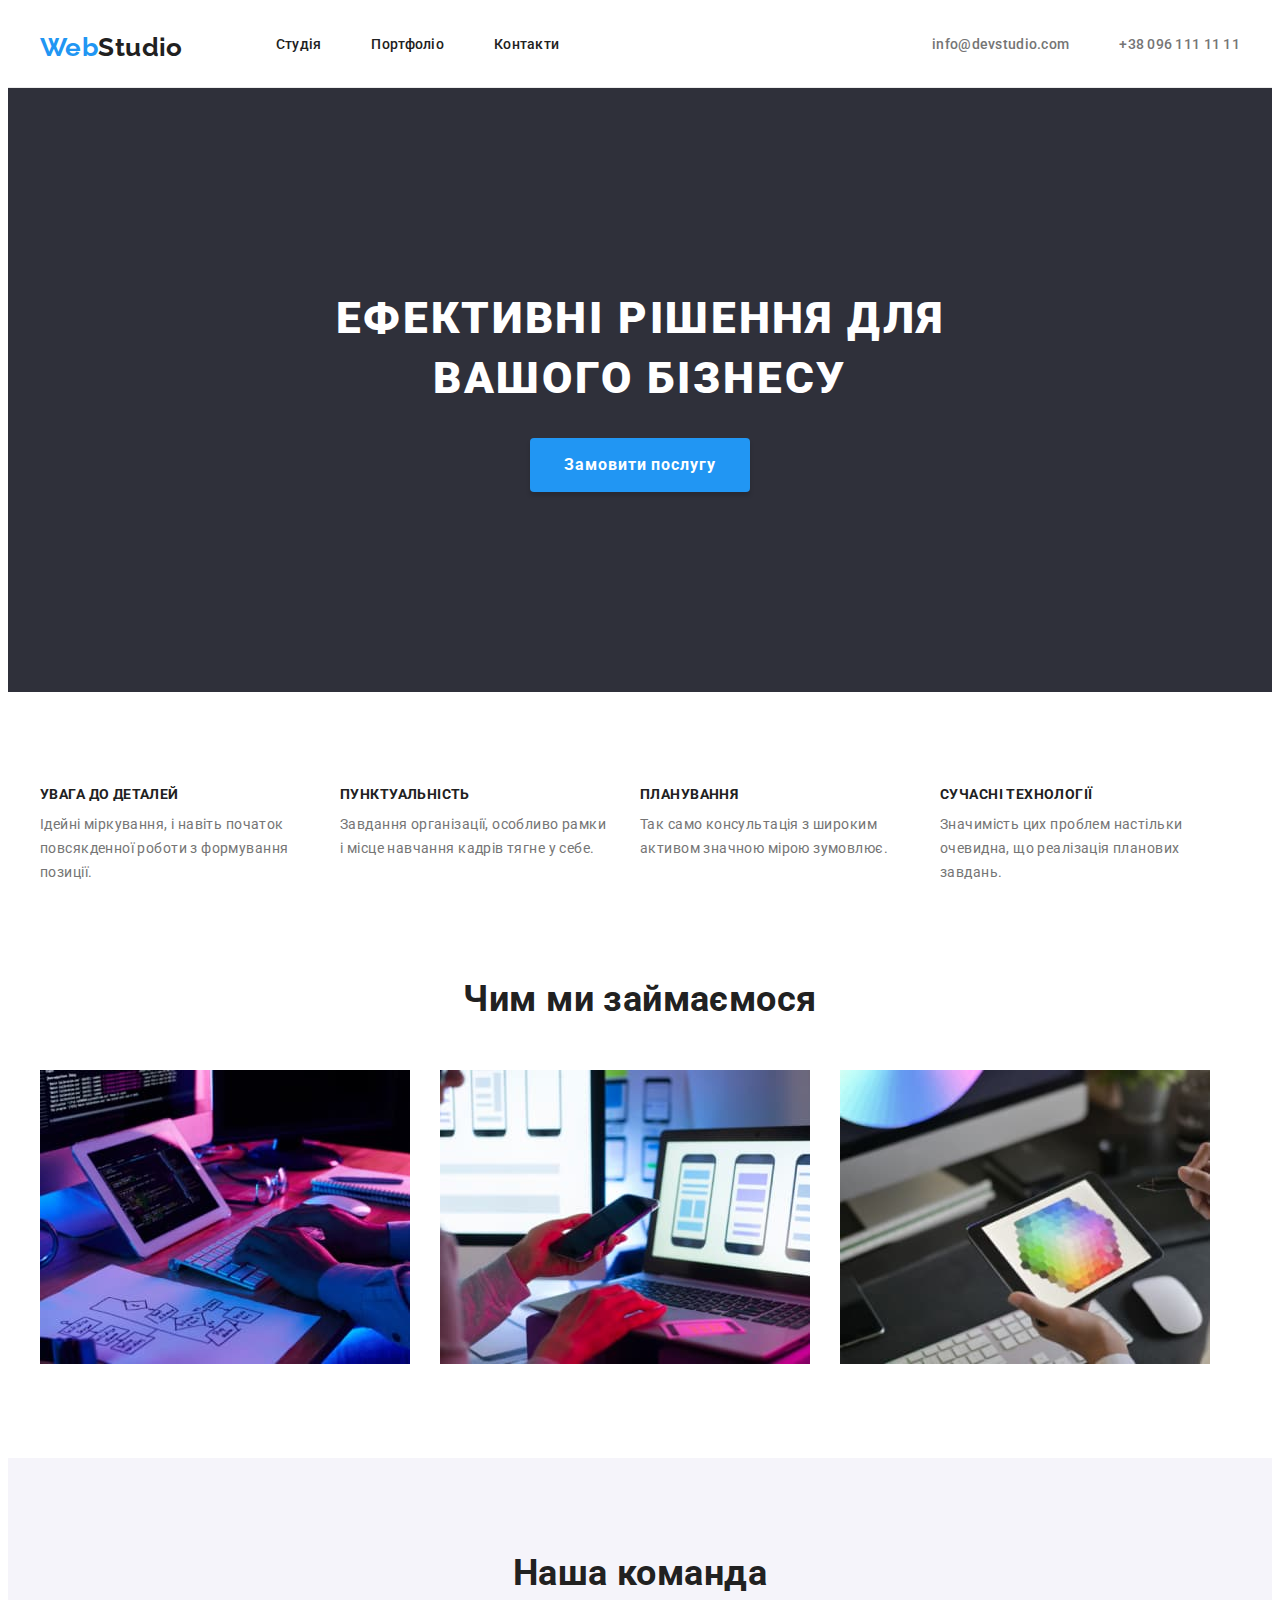
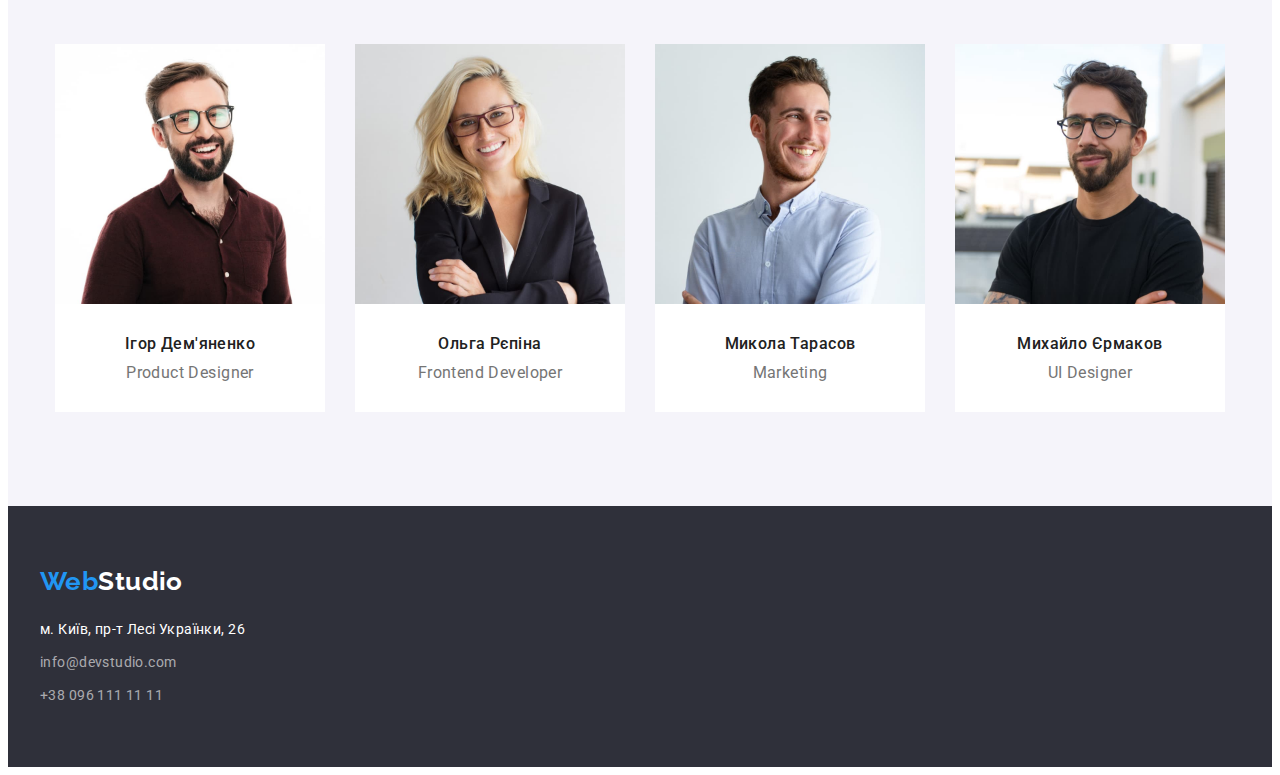
==== index.html @ e5b1bb9a "Initial commit" ====
<!DOCTYPE html>
<html lang="uk">
  <head>
    <meta charset="UTF-8" />
    <meta http-equiv="X-UA-Compatible" content="IE=edge" />
    <meta name="viewport" content="width=device-width, initial-scale=1.0" />
    <title>Webstudio</title>
    <!-- Font famaly -->
    <link rel="preconnect" href="https://fonts.googleapis.com" />
    <link rel="preconnect" href="https://fonts.gstatic.com" crossorigin />
    <link
      href="https://fonts.googleapis.com/css2?family=Raleway:wght@700&family=Roboto:wght@400;500;700;900&display=swap"
      rel="stylesheet"
    />

    <link
      rel="stylesheet"
      href="https://cdnjs.cloudflare.com/ajax/libs/modern-normalize/1.1.0/modern-normalize.min.css"
      integrity="sha512-wpPYUAdjBVSE4KJnH1VR1HeZfpl1ub8YT/NKx4PuQ5NmX2tKuGu6U/JRp5y+Y8XG2tV+wKQpNHVUX03MfMFn9Q=="
      crossorigin="anonymous"
      referrerpolicy="no-referrer"
    />

    <link rel="stylesheet" href="./css/styles.css" />
  </head>

  <body class="page">
    <!-- Головна -->
    <header class="header">
      <div class="container">
        <a class="logo" href="./index.html">
        <span class="logo-element">Web</span>Studio</a>   
        <nav class="nav">
        <ul class="nav-list list">
          <li class="nav-list-item">
            <a class="nav-list-link" href="./index.html">Студія</a>
          </li>
          <li class="nav-list-item">
            <a class="link" href="./portfolio.html">Портфоліо</a>
          </li>
          <li class="nav-list-item">
            <a class="link" href="">Контакти</a></li>
        </ul>
      </nav>
      <ul class="contacts-list list">
        <li class="nav-item">
          <a class="contacts-link" href="mailto:info@devstudio.com"
            >info@devstudio.com</a>
        </li>
        <li class="nav-item">
          <a class="contacts-link" href="tel:+380961111111"
            >+38 096 111 11 11</a>
        </li>
      </ul></div>
    </header>
    <main>
      <!-- Шапка -->
      <section class="section hero">
        <div class="container">
          <h1 class="title">Ефективні рішення для вашого бізнесу</h1>
          <button class="section-button" type="button">Замовити послугу</button>
        </div>
      </section>
      <!-- Особливості -->
      <section class="section">
        <div class="container">
        <h2 class="visually-hidden" hidden>Особливості</h2>
        <ul class="features-list list">
          <li class="features-item">
            <h3 class="features-titel">УВАГА ДО ДЕТАЛЕЙ</h3>
            <p class="features-text">
              Ідейні міркування, і навіть початок повсякденної роботи з
              формування позиції.
            </p>
          </li>
          <li class="features-item">
            <h3 class="features-titel">ПУНКТУАЛЬНІСТЬ</h3>
            <p class="features-text">
              Завдання організації, особливо рамки і місце навчання кадрів тягне
              у себе.
            </p>
          </li>
          <li class="features-item">
            <h3 class="features-titel">ПЛАНУВАННЯ</h3>
            <p class="features-text">
              Так само консультація з широким активом значною мірою зумовлює.
            </p>
          </li>
          <li class="features-item">
            <h3 class="features-titel">СУЧАСНІ ТЕХНОЛОГІЇ</h3>
            <p class="features-text">
              Значимість цих проблем настільки очевидна, що реалізація планових
              завдань.
            </p>
          </li>
        </ul>
      </div>
      </section>
      <!-- Чим ми займаємося -->
      <section class="section activity">
        <div class="container">
        <h2 class="section-title">Чим ми займаємося</h2>
        <ul class="activity-list list">
          <li class="activity-item">
            <img class="img"
              src="./images/box-1.jpg"
              alt="Web розробка"
              width="370"
              height="294"
            />
          </li>
          <li class="activity-item">
            <img class="img"
              src="./images/box-2.jpg"
              alt="Розробка додатків"
              width="370"
              height="294"
            />
            <li></li>
            <li class="activity-item">
              <img class="img"
                src="./images/box-3.jpg"
                alt="Розробка дизайну"
                width="370"
                height="294"
              />
            </li>
          </li>
        </ul>
      </div>
      </section>
      <!-- Наша команда -->
      <section class="section team">
        <div class="container">
        <h2 class="section-title">Наша команда</h2>
        <ul class="team-list list">
          <li class="team-item">
            <img class="img"
              src="./images/team-card-1.jpg"
              alt="Ігор Дем'яненко"
              width="270"
              height="260"
            />
            <h3 class="team-headline">Ігор Дем'яненко</h3>
            <p class="team-text">Product Designer</p>
          </li>
          <li class="team-item">
            <img class="img"
              src="./images/team-card-2.jpg"
              alt="Ольга Рєпіна"
              width="270"
              height="260"
            />
            <h3 class="team-headline">Ольга Рєпіна</h3>
            <p class="team-text">Frontend Developer</p>
          </li>
          <li class="team-item">
            <img class="img"
              src="./images/team-card-3.jpg"
              alt="Микола Тарасов"
              width="270"
              height="260"
            />
            <h3 class="team-headline">Микола Тарасов</h3>
            <p class="team-text">Marketing</p>
          </li>
          <li class="team-item">
            <img class="img"
              src="./images/team-card-4.jpg"
              alt="Михайло Єрмаков"
              width="270"
              height="260"
            />
            <h3 class="team-headline">Михайло Єрмаков</h3>
            <p class="team-text">UI Designer</p>
          </li>
        </ul>
      </div>
      </section>
    </main>
    <footer class="footer">
      <div class="container">
      <a class="footer-logo" href="./index.html">
        <span class="logo-element">Web</span>Studio</a
      >
      <address class="address">м. Київ, пр-т Лесі Українки, 26</address>
      <ul class="footer-list list">
        <li class="footer-item">
          <a class="footer-list-link" href="mailto:info@devstudio.com"
            >info@devstudio.com</a
          >
        </li>
        <li class="footer-item">
          <a class="footer-list-link" href="tel:+380961111111"
            >+38 096 111 11 11</a
          >
        </li>
      </ul>
    </div>
    </footer>
  </body>
</html>
---- css/styles.css ----
:root {
/* Fonts */
--main-font: "Roboto", sans-serif;
--secondary-font: "Releway", sans-serif;

/* Tex colars */
--accent-color: #2196F3;
--primary-tex-color: #757575;
--secondary-text-colar: #212121;
--auxiliary-text-colar: #FFFFFF;
--bg-colar: #2F303A;
--bg-team-colar: #F5F4FA;

}

.page {
font-family: var(--main-font);
font-size: 14px;
line-height: calc(24 / 14);
letter-spacing: 0.03em;
color: var(--primary-tex-color);
}

* h1, h2, h3, h4, h5, h6, ul, p {
margin: 0px;
padding: 0px;
}

.logo,
.footer-logo {
text-decoration: none
}

.nav-list-link,
.contacts-link,
.footer-list-link,
.link {
text-decoration: none
}

.nav-list-link {
color: var(--secondary-text-colar)
}

.list,
.link {
list-style: none;
}


.logo {
font-family: 'Raleway';
font-weight: 700;
font-size: 26px;
line-height: calc(31 / 26);
color: var(--secondary-text-colar);
}

.logo-element {
color: var(--accent-color);
}

.header {
padding: 24px 0;
border-bottom: 1px solid #ECECEC;
}

.nav-list-link,
.link,
.contacts-link {
font-weight: 500;
line-height: calc(16 / 14);
letter-spacing: 0.02em;
color: var(--secondary-text-colar);
}

.section.hero {
background-color: var(--bg-colar);
padding-top: 200px;
padding-bottom: 200px;
}

.contacts-link {
color: var(--primary-tex-color);
}

.nav-list .nav-list-link:visited {
color: var(--accent-color);
}

.link :hover,
.link :focus {
color: var(--accent-color);
}

.nav-list :hover,
.nav-list :focus {
color: var(--accent-color);
}

.contacts-list :hover,
.contacts-list :focus {
color: var(--accent-color);
}

.footer-item :hover,
.footer-item :focus {
color: var(--accent-color);
}

.filters-portfolio-link :hover,
.filters-portfolio-link :focus {
color: var(--accent-color);
}

.title {
width: 696px;
height: 120px;
font-weight: 900;
font-size: 44px;
line-height: calc(60/44);
letter-spacing: 0.06em;
text-transform: uppercase;
color: var(--auxiliary-text-colar);
margin-bottom: 30px;
margin-left: auto;
margin-right: auto;
text-align: center;
}

.section {
padding-bottom: 94px;
padding-top: 94px;
}

.section.activity {
padding-top: 0px;
}

.section-button {
display: block;
font-family: inherit;
font-weight: 700;
font-size: 16px;
line-height: calc(30 / 16);
letter-spacing: 0.06em;
color: var(--auxiliary-text-colar);
background: var(--accent-color);
box-shadow: 0px 4px 4px rgba(0, 0, 0, 0.15);
border-radius: 4px;
cursor: pointer;
margin-right: auto;
margin-left: auto;
padding: 10px 32px;
border-color: transparent
}

.features-item {
width: 270px;
}

.features-item .features-titel {
font-size: 14px;
line-height: calc(16 / 14);
color: var(--secondary-text-colar);
margin-bottom: 10px;
}

.section-title {
font-size: 36px;
line-height: calc(42 / 36);
text-align: center;
color: var(--secondary-text-colar);
margin-bottom: 50px;
}

.img {
display: block;
max-width: 100%;
height: auto;
}

.section.team {
background: var(--bg-team-colar);

}

.section-titel {
font-size: 36px;
line-height: calc(42 / 36) 42px;
text-align: center;
color: var(--secondary-text-colar);
}

.team-item {
background: var(--auxiliary-text-colar);
}

.team-headline {
font-weight: 500;
font-size: 16px;
line-height: calc(19 / 16);
color: var(--secondary-text-colar);
padding-top: 30px;
margin-bottom: 10px;
text-align: center;
}

.team-text {
font-size: 16px;
line-height: calc(19 / 16);
text-align: center;
padding-bottom: 30px;
}

.footer {
background-color: var(--bg-colar);
padding-top: 60px;
padding-bottom: 60px;
}

.footer-logo {
display: block;
font-family: 'Raleway';
font-weight: 700;
font-size: 26px;
line-height: calc(31 / 26);
color: var(--auxiliary-text-colar);
margin-bottom: 20px;
}

.address {
font-style: normal;
color: var(--auxiliary-text-colar);
margin-bottom: 9px;
}

.footer-list-link {
color: rgba(255, 255, 255, 0.6);
}

.footer-item:not( :last-child) {
display: block;
margin-bottom: 9px;
}

.filters-portfolio-button-all {
font-family: var(--secondary-font);
font-style: normal;
font-weight: 500;
font-size: 16px;
line-height: calc(26 / 16);
color: var(--auxiliary-text-colar);
background-color: var(--accent-color);
box-shadow: 0px 3px 1px rgba(0, 0, 0, 0.1), 0px 1px 2px rgba(0, 0, 0, 0.08), 0px 2px 2px rgba(0, 0, 0, 0.12);
border-radius: 4px;
cursor: pointer;
padding: 6px 25px;
border-color: transparent;
}

.filters-portfolio-button {
font-family: 'Roboto';
font-weight: 500;
font-size: 16px;
line-height: calc(26 / 16);
color: var(--secondary-text-colar);
background-color: var(--auxiliary-text-colar);
border-radius: 4px;
cursor: pointer;
padding: 6px 22px;
background-color: #F5F4FA;
border-color: transparent;
}

.works-headline {
font-size: 18px;
line-height: calc(36 / 18);
letter-spacing: 0.06em;
color: var(--secondary-text-colar);
margin-bottom: 4px;
}

.works-text {
font-size: 16px;
line-height: calc(30 / 16);
}

.header .container  {
display: flex;
}

.container {
width: 1200px;
margin-left: auto;
margin-right: auto;
padding-left: 15px;
padding-right: 15px;
}

.nav-list-item:not( :last-child) {
margin-right: 50px;
}

.nav {
margin-left: 93px;
}

.nav-list {
display: flex;
}

.contacts-list {
display: flex;
margin-left: auto;
}

.contacts-list .nav-item + .nav-item {
margin-left: 50px;
}

.features-item:not( :last-child) {
margin-right: 30px;
}

.features-list {
display: flex;
} 

.activity-list {
display: flex;
}

.activity-item:not( :last-child) {
margin-right: 30px;
}

.team-list {
display: flex;
justify-content: center;
}

.team-item:not( :last-child) {
margin-right: 30px;
}

.filters-portfolio-list {
display: flex;
justify-content: center;
margin-bottom: 50px;
}

.filters-portfolio-link:not( :last-child) {
margin-right: 8px;
}

.filters-portfolio-link-all {
margin-right: 8px;
}

.works-container {
padding: 20px 24px 20px 24px;
}

.works-list {
display: flex;
flex-wrap: wrap;
gap: 30px;
}

.works-img {
width: 370px;
background: #FFFFFF;
border: 1px solid #EEEEEE;
}

.works-img:nth-child(3n) {
margin-right: 0px;
}

.works-img:nth-last-child(-n + 3) {
margin-bottom: 0px;
}

.visually-hidden {
position: absolute;
width: 1px;
height: 1px;
margin: -1px;
border: 0;
padding: 0;

white-space: nowrap;
clip-path: inset(100%);
clip: rect(0 0 0 0);
overflow: hidden;
}
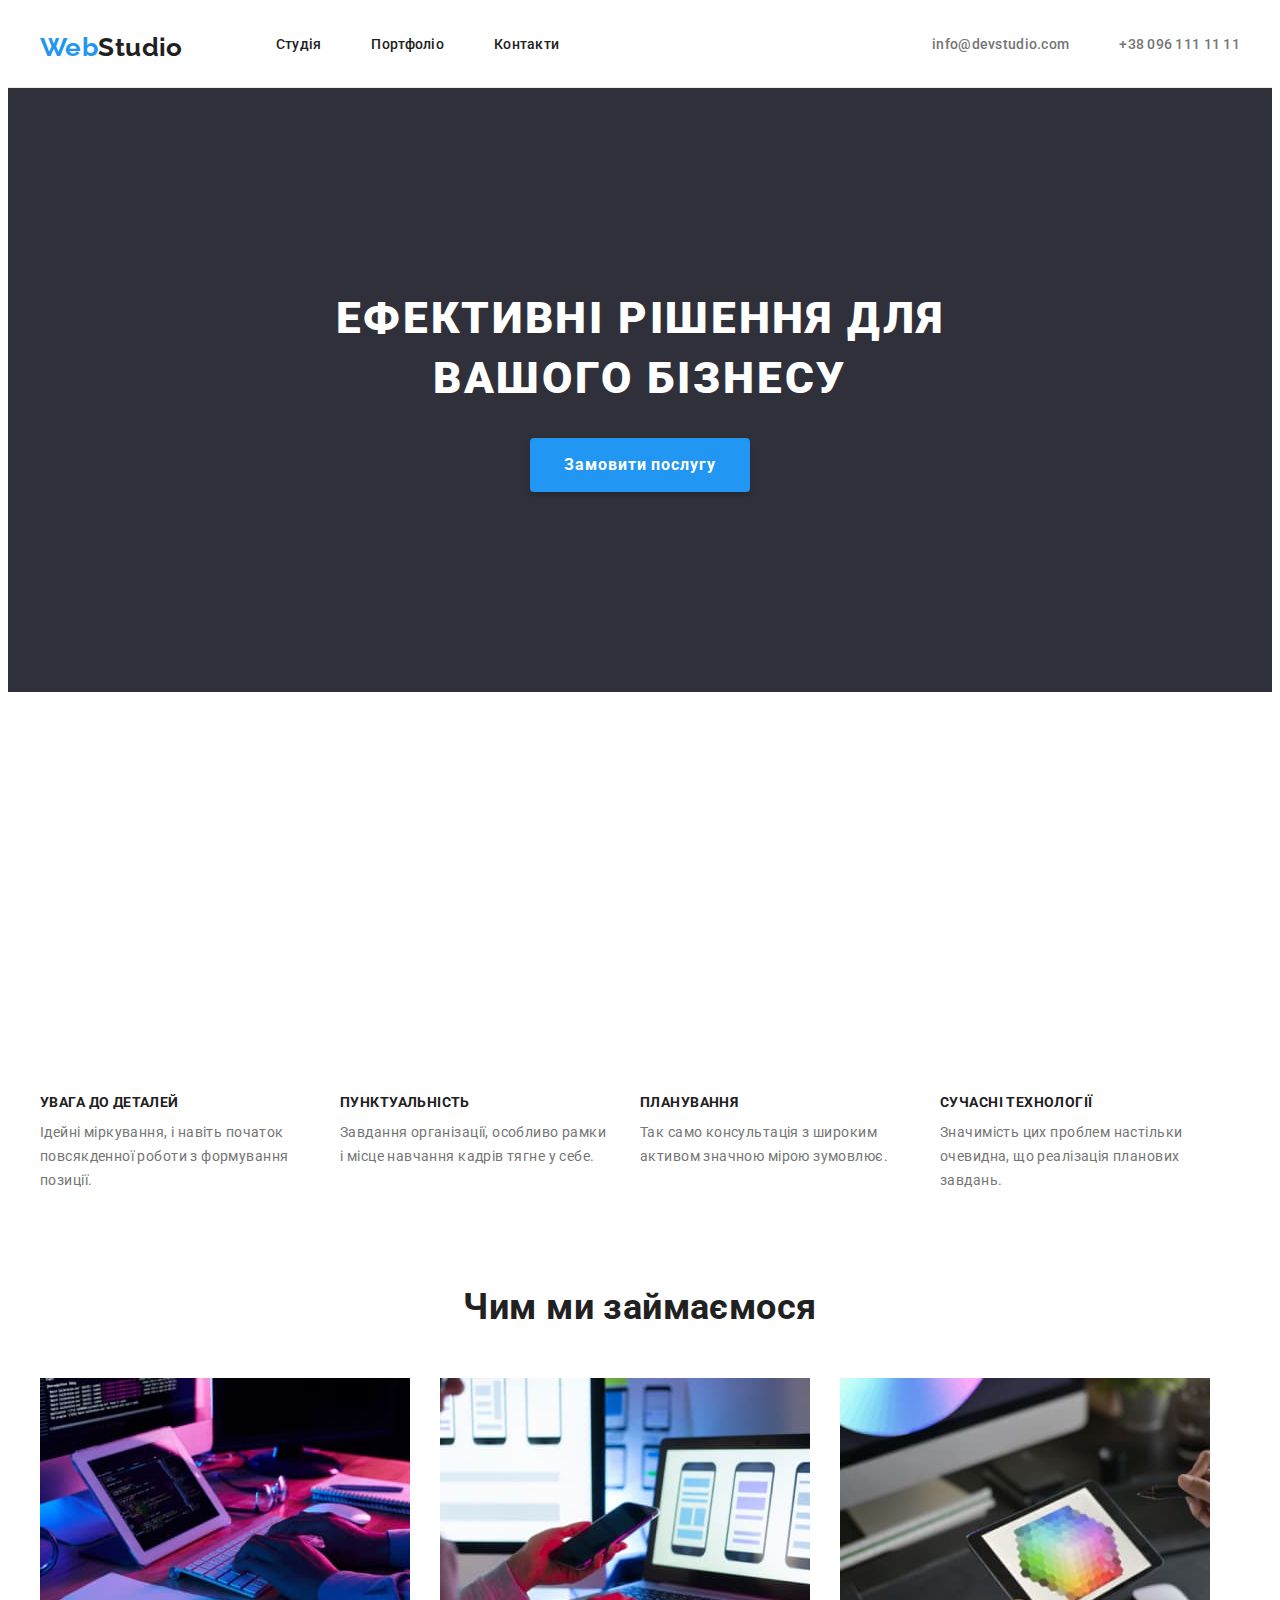
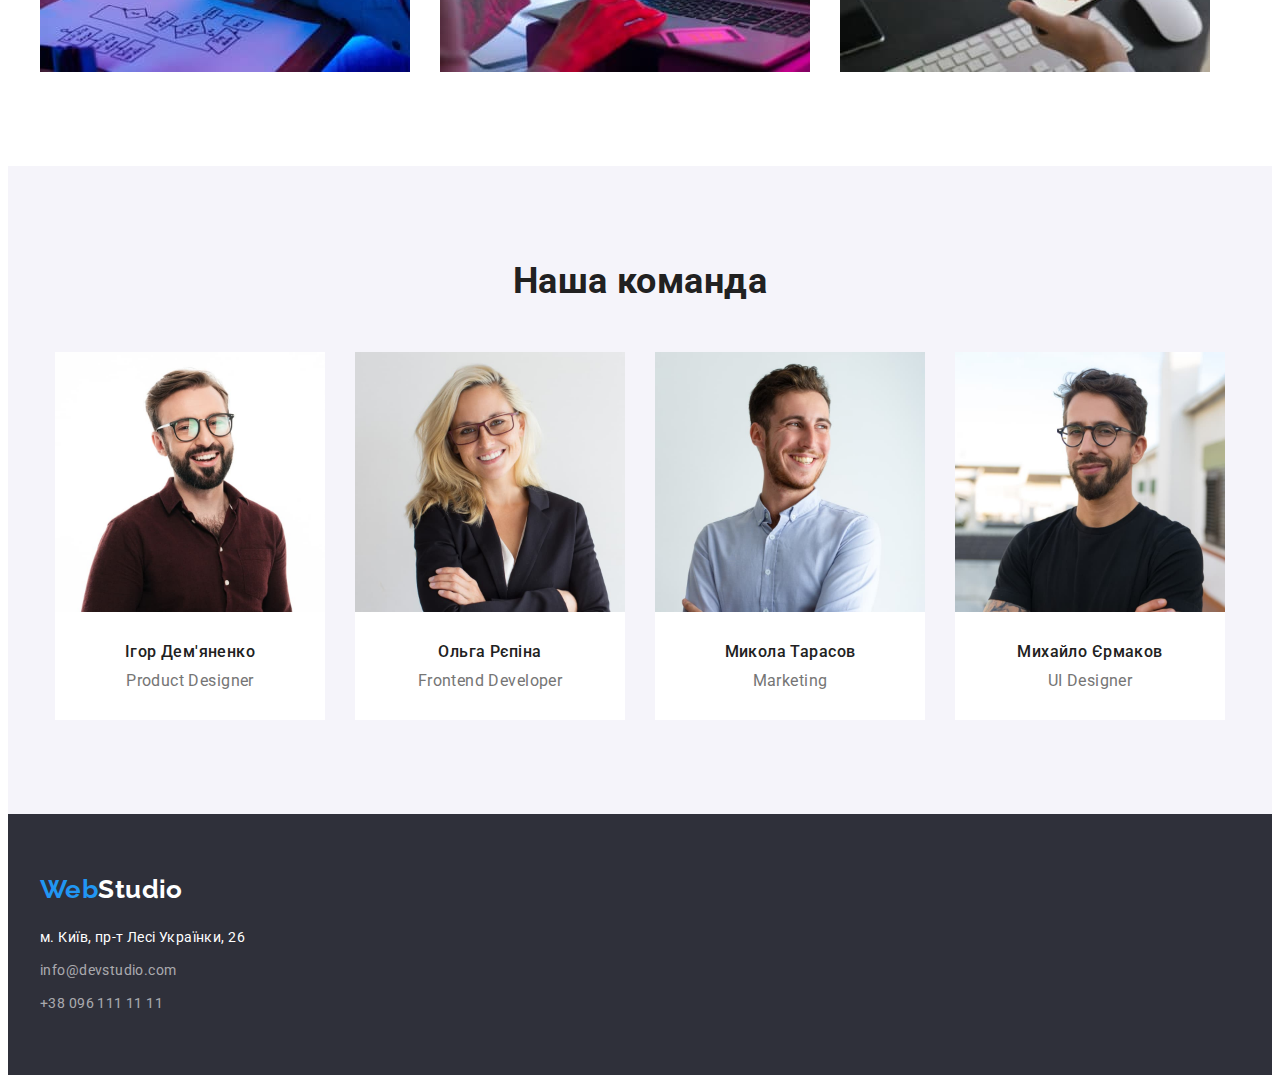
==== commit 6af5d519: "Тест" ====
--- a/index.html
+++ b/index.html
@@ -65,6 +65,28 @@
       <section class="section">
         <div class="container">
         <h2 class="visually-hidden" hidden>Особливості</h2>
+        <ul class="feature-icons list">
+          <li class="feature-icons-item">
+            <svg class="antenna" width="70px" height="70px">
+              <use href="./images/icons/astronaut.svg#astronaut"></use>
+            </svg> 
+          </li>
+          <li class="feature-icons-item">
+            <svg width="70px" height="70px">
+            <use href=""></use>
+            </svg> 
+          </li>
+          <li class="feature-icons-item">
+            <svg width="70px" height="70px">
+            <use href=""></use>
+            </svg> 
+          </li>
+          <li class="feature-icons-item">
+            <svg width="70px" height="70px">
+            <use href=""></use>
+            </svg> 
+          </li>
+        </ul>
         <ul class="features-list list">
           <li class="features-item">
             <h3 class="features-titel">УВАГА ДО ДЕТАЛЕЙ</h3>
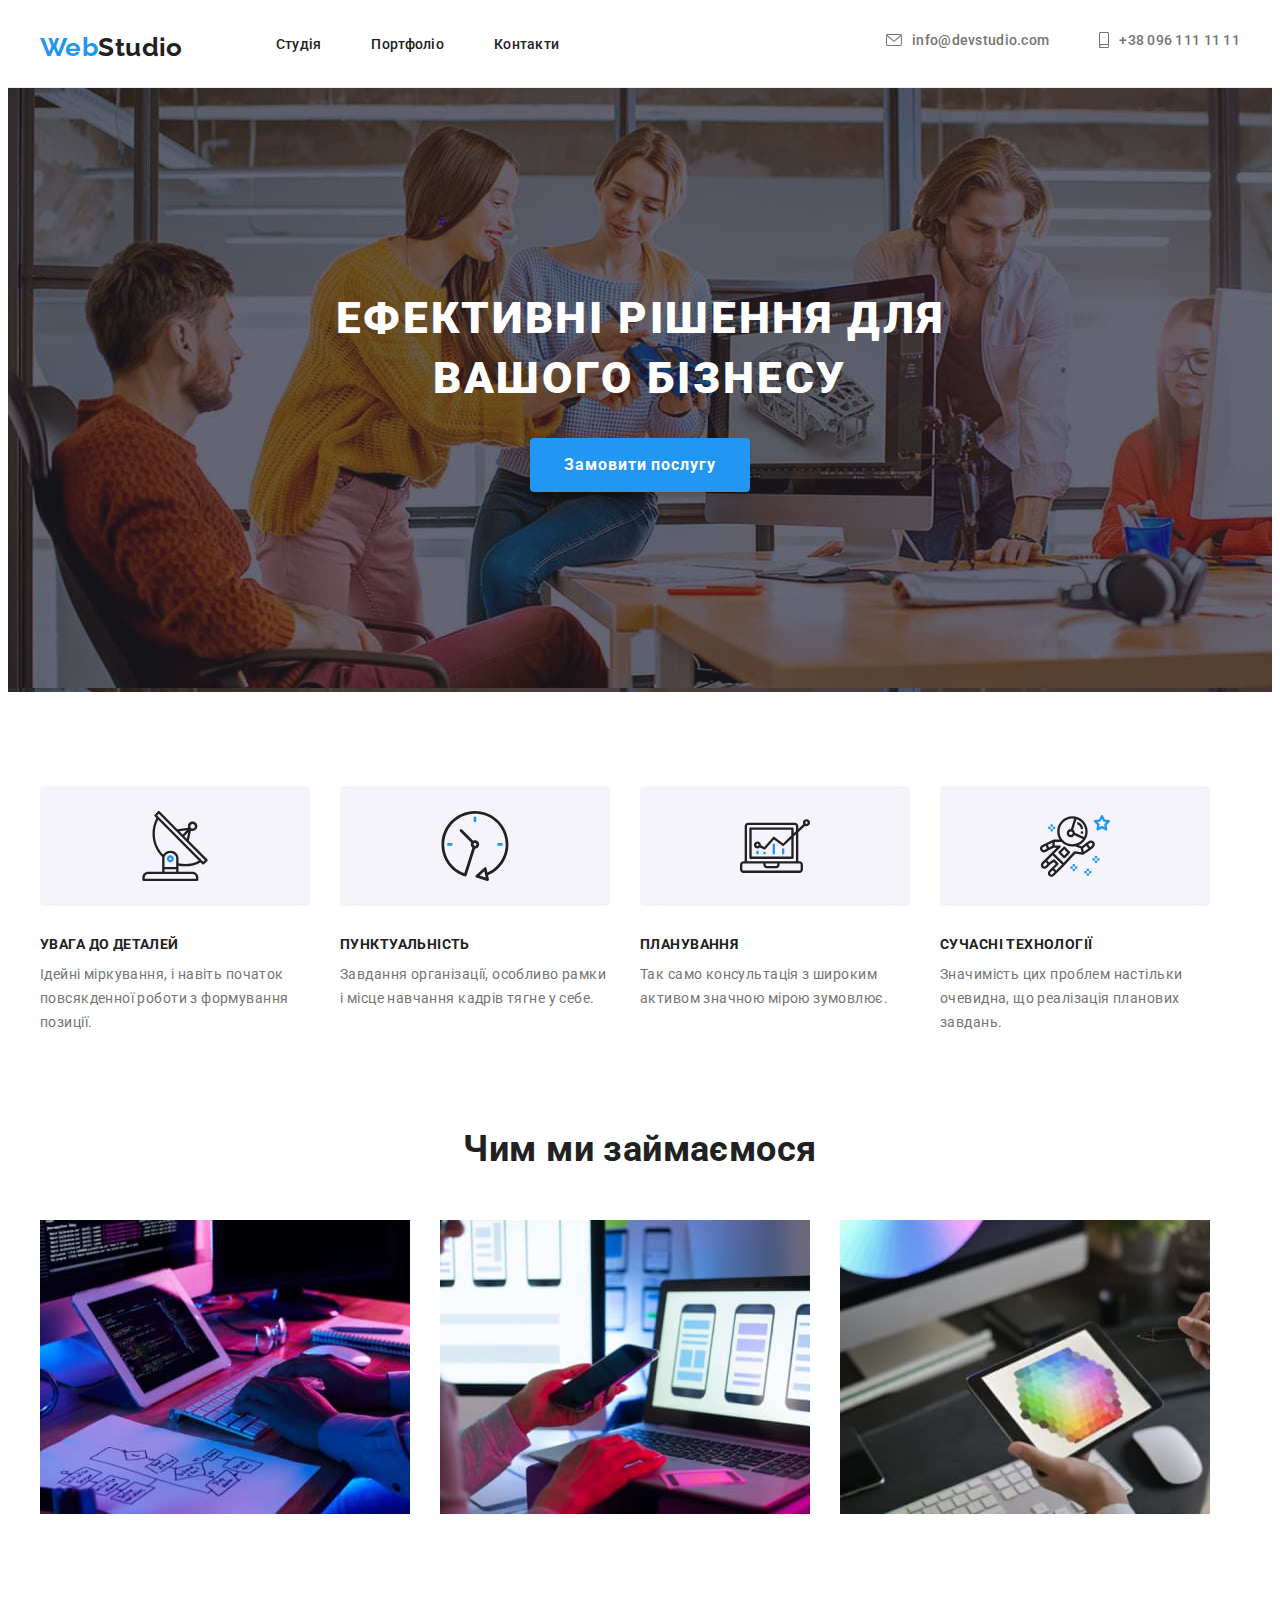
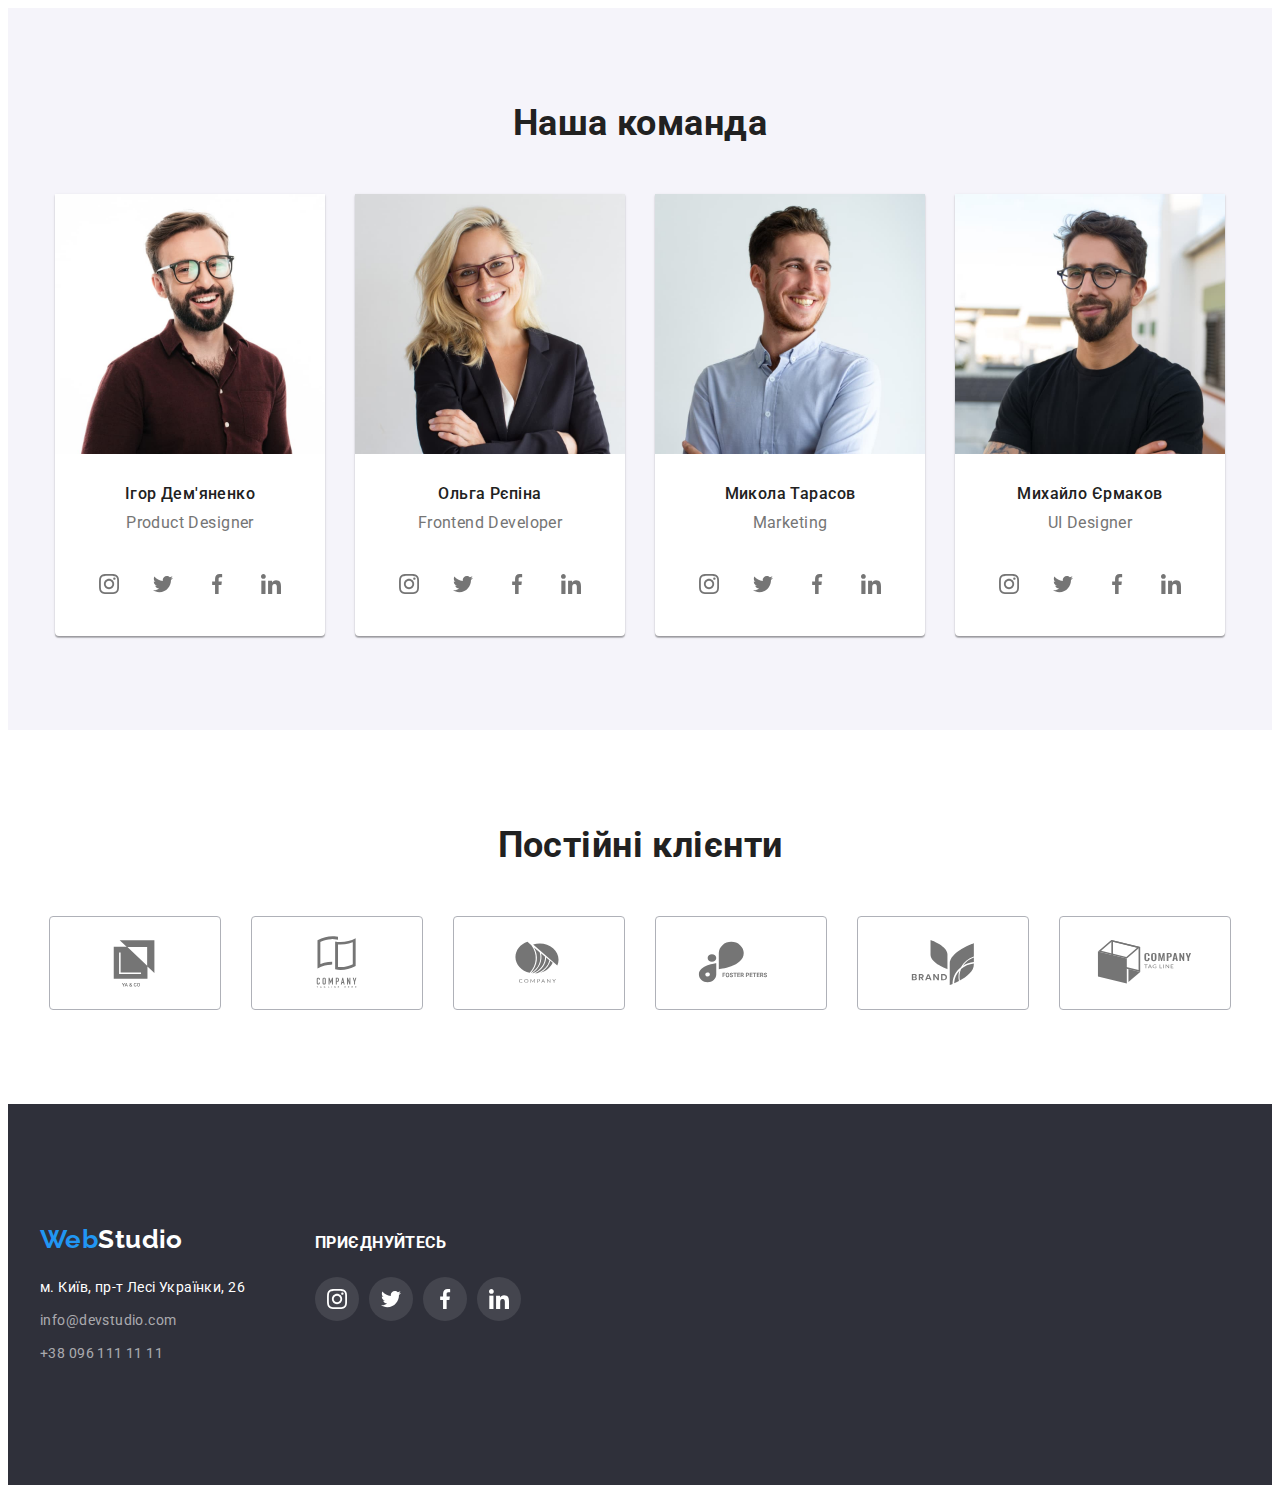
==== commit 49993152: "Сделал ДЗ№4" ====
--- a/index.html
+++ b/index.html
@@ -29,7 +29,7 @@
     <header class="header">
       <div class="container">
         <a class="logo" href="./index.html">
-        <span class="logo-element">Web</span>Studio</a>   
+        <span class="logo-element">Web</span>Studio</a>
         <nav class="nav">
         <ul class="nav-list list">
           <li class="nav-list-item">
@@ -44,14 +44,27 @@
       </nav>
       <ul class="contacts-list list">
         <li class="nav-item">
-          <a class="contacts-link" href="mailto:info@devstudio.com"
-            >info@devstudio.com</a>
+          <a class="contacts-link"
+          href="mailto:info@devstudio.com"
+          target="_blank"
+          rel="noopener noreferrer">
+          <svg class="envelope" width="16px" height="12px">
+          <use href="./images/icons.svg#envelope"></use>
+          </svg>
+          info@devstudio.com</a>
         </li>
         <li class="nav-item">
-          <a class="contacts-link" href="tel:+380961111111"
-            >+38 096 111 11 11</a>
+          <a class="contacts-link"
+          href="tel:+380961111111"
+          target="_blank"
+          rel="noopener noreferrer">
+          <svg class="smartphone" width="10px" height="16px">
+          <use href="./images/icons.svg#smartphone"></use>
+          </svg>
+          +38 096 111 11 11</a>
         </li>
-      </ul></div>
+      </ul>
+      </div>
     </header>
     <main>
       <!-- Шапка -->
@@ -67,24 +80,24 @@
         <h2 class="visually-hidden" hidden>Особливості</h2>
         <ul class="feature-icons list">
           <li class="feature-icons-item">
-            <svg class="antenna" width="70px" height="70px">
-              <use href="./images/icons/astronaut.svg#astronaut"></use>
-            </svg> 
+            <svg class="feature-icons-link" width="70px" height="70px">
+              <use href="./images/icons.svg#antenna"></use>
+            </svg>
           </li>
           <li class="feature-icons-item">
-            <svg width="70px" height="70px">
-            <use href=""></use>
-            </svg> 
+            <svg class="feature-icons-link" width="70px" height="70px">
+            <use href="./images/icons.svg#clock"></use>
+            </svg>
           </li>
           <li class="feature-icons-item">
-            <svg width="70px" height="70px">
-            <use href=""></use>
-            </svg> 
+            <svg class="feature-icons-link" width="70px" height="70px">
+            <use href="./images/icons.svg#diagram"></use>
+            </svg>
           </li>
           <li class="feature-icons-item">
-            <svg width="70px" height="70px">
-            <use href=""></use>
-            </svg> 
+            <svg class="feature-icons-link" width="70px" height="70px">
+            <use href="./images/icons.svg#astronaut"></use>
+            </svg>
           </li>
         </ul>
         <ul class="features-list list">
@@ -165,6 +178,52 @@
             />
             <h3 class="team-headline">Ігор Дем'яненко</h3>
             <p class="team-text">Product Designer</p>
+            <ul class="socials list">
+              <li class="socials-item">
+                <a class="socials-link link" 
+                href="https://www.instagram.com"
+                target="_blank"
+                rel="noopener noreferrer"
+                aria-label="Instagram">
+                <svg class="socials-icons" width="20px" height="20px">
+                <use href="./images/icons.svg#instagram"></use>
+                </svg> 
+                </a>
+              </li>
+              <li class="socials-item">
+                <a class="socials-link link" 
+                href="https://twitter.com/?lang=uk"
+                target="_blank"
+                rel="noopener noreferrer"
+                aria-label="Twitter">
+                <svg class="socials-icons" width="20px" height="20px">
+                <use href="./images/icons.svg#twitter"></use>
+                </svg> 
+                </a>
+              </li>
+              <li class="socials-item">
+                <a class="socials-link link" 
+                href="https://www.facebook.com"
+                target="_blank"
+                rel="noopener noreferrer"
+                aria-label="Facebook">
+                <svg class="socials-icons" width="20px" height="20px">
+                <use href="./images/icons.svg#facebook"></use>
+                </svg> 
+                </a>
+              </li>
+              <li class="socials-item">
+                <a class="socials-link link" 
+                href="https://www.linkedin.com/"
+                target="_blank"
+                rel="noopener noreferrer"
+                aria-label="LinkedIn">
+                <svg class="socials-icons" width="20px" height="20px">
+                <use href="./images/icons.svg#linkedin"></use>
+                </svg> 
+                </a>
+              </li>
+            </ul>
           </li>
           <li class="team-item">
             <img class="img"
@@ -175,6 +234,52 @@
             />
             <h3 class="team-headline">Ольга Рєпіна</h3>
             <p class="team-text">Frontend Developer</p>
+            <ul class="socials list">
+              <li class="socials-item">
+                <a class="socials-link link" 
+                href="https://www.instagram.com"
+                target="_blank"
+                rel="noopener noreferrer"
+                aria-label="Instagram">
+                <svg class="socials-icons" width="20px" height="20px">
+                <use href="./images/icons.svg#instagram"></use>
+                </svg> 
+                </a>
+              </li>
+              <li class="socials-item">
+                <a class="socials-link link" 
+                href="https://twitter.com/?lang=uk"
+                target="_blank"
+                rel="noopener noreferrer"
+                aria-label="Twitter">
+                <svg class="socials-icons" width="20px" height="20px">
+                <use href="./images/icons.svg#twitter"></use>
+                </svg> 
+                </a>
+              </li>
+              <li class="socials-item">
+                <a class="socials-link link" 
+                href="https://www.facebook.com"
+                target="_blank"
+                rel="noopener noreferrer"
+                aria-label="Facebook">
+                <svg class="socials-icons" width="20px" height="20px">
+                <use href="./images/icons.svg#facebook"></use>
+                </svg> 
+                </a>
+              </li>
+              <li class="socials-item">
+                <a class="socials-link link" 
+                href="https://www.linkedin.com/"
+                target="_blank"
+                rel="noopener noreferrer"
+                aria-label="LinkedIn">
+                <svg class="socials-icons" width="20px" height="20px">
+                <use href="./images/icons.svg#linkedin"></use>
+                </svg> 
+                </a>
+              </li>
+            </ul>
           </li>
           <li class="team-item">
             <img class="img"
@@ -185,6 +290,52 @@
             />
             <h3 class="team-headline">Микола Тарасов</h3>
             <p class="team-text">Marketing</p>
+            <ul class="socials list">
+              <li class="socials-item">
+                <a class="socials-link link" 
+                href="https://www.instagram.com"
+                target="_blank"
+                rel="noopener noreferrer"
+                aria-label="Instagram">
+                <svg class="socials-icons" width="20px" height="20px">
+                <use href="./images/icons.svg#instagram"></use>
+                </svg> 
+                </a>
+              </li>
+              <li class="socials-item">
+                <a class="socials-link link" 
+                href="https://twitter.com/?lang=uk"
+                target="_blank"
+                rel="noopener noreferrer"
+                aria-label="Twitter">
+                <svg class="socials-icons" width="20px" height="20px">
+                <use href="./images/icons.svg#twitter"></use>
+                </svg> 
+                </a>
+              </li>
+              <li class="socials-item">
+                <a class="socials-link link" 
+                href="https://www.facebook.com"
+                target="_blank"
+                rel="noopener noreferrer"
+                aria-label="Facebook">
+                <svg class="socials-icons" width="20px" height="20px">
+                <use href="./images/icons.svg#facebook"></use>
+                </svg> 
+                </a>
+              </li>
+              <li class="socials-item">
+                <a class="socials-link link" 
+                href="https://www.linkedin.com/"
+                target="_blank"
+                rel="noopener noreferrer"
+                aria-label="LinkedIn">
+                <svg class="socials-icons" width="20px" height="20px">
+                <use href="./images/icons.svg#linkedin"></use>
+                </svg> 
+                </a>
+              </li>
+            </ul>
           </li>
           <li class="team-item">
             <img class="img"
@@ -195,30 +346,164 @@
             />
             <h3 class="team-headline">Михайло Єрмаков</h3>
             <p class="team-text">UI Designer</p>
+            <ul class="socials list">
+              <li class="socials-item">
+                <a class="socials-link link"
+                href="https://www.instagram.com"
+                target="_blank"
+                rel="noopener noreferrer"
+                aria-label="Instagram">
+                <svg class="socials-icons" width="20px" height="20px">
+                <use href="./images/icons.svg#instagram"></use>
+                </svg>
+                </a>
+              </li>
+              <li class="socials-item">
+                <a class="socials-link link"
+                href="https://twitter.com/?lang=uk"
+                target="_blank"
+                rel="noopener noreferrer"
+                aria-label="Twitter">
+                <svg class="socials-icons" width="20px" height="20px">
+                <use href="./images/icons.svg#twitter"></use>
+                </svg>
+                </a>
+              </li>
+              <li class="socials-item">
+                <a class="socials-link link"
+                href="https://www.facebook.com"
+                target="_blank"
+                rel="noopener noreferrer"
+                aria-label="Facebook">
+                <svg class="socials-icons" width="20px" height="20px">
+                <use href="./images/icons.svg#facebook"></use>
+                </svg>
+                </a>
+              </li>
+              <li class="socials-item">
+                <a class="socials-link link"
+                href="https://www.linkedin.com/"
+                target="_blank"
+                rel="noopener noreferrer"
+                aria-label="LinkedIn">
+                <svg class="socials-icons" width="20px" height="20px">
+                <use href="./images/icons.svg#linkedin"></use>
+                </svg>
+                </a>
+              </li>
+            </ul>
           </li>
         </ul>
       </div>
       </section>
+      <section class="section">
+        <div class="container">
+          <h2 class="section-title">Постійні клієнти</h2>
+          <ul class="client list">
+            <li class="client-item">
+              <svg class="client-icons" width="106px" height="60px">
+              <use href="./images/icons.svg#logo-1"></use>
+              </svg>
+            </li>
+            <li class="client-item">
+              <svg class="client-icons" width="106px" height="60px">
+              <use href="./images/icons.svg#logo-2"></use>
+              </svg>
+            </li>
+            <li class="client-item">
+              <svg class="client-icons" class="work" width="106px" height="60px">
+              <use href="./images/icons.svg#logo-3"></use>
+              </svg>
+            </li>
+            <li class="client-item">
+              <svg class="client-icons" width="106px" height="60px">
+              <use href="./images/icons.svg#logo-4"></use>
+              </svg>
+            </li>
+            <li class="client-item">
+              <svg class="client-icons" width="106px" height="60px">
+              <use href="./images/icons.svg#logo-5"></use>
+              </svg>
+              </li>
+            <li class="client-item">
+              <svg class="client-icons" width="106px" height="60px">
+              <use href="./images/icons.svg#logo-6"></use>
+              </svg>
+              </li>
+            </li>
+          </ul>
+        </div>
+      </section>
     </main>
     <footer class="footer">
-      <div class="container">
+      <div class="container footer">
+      <div class="footer-contacts">
       <a class="footer-logo" href="./index.html">
-        <span class="logo-element">Web</span>Studio</a
-      >
+        <span class="logo-element">Web</span>Studio</a>
       <address class="address">м. Київ, пр-т Лесі Українки, 26</address>
       <ul class="footer-list list">
         <li class="footer-item">
           <a class="footer-list-link" href="mailto:info@devstudio.com"
-            >info@devstudio.com</a
-          >
+            >info@devstudio.com</a>
         </li>
         <li class="footer-item">
           <a class="footer-list-link" href="tel:+380961111111"
-            >+38 096 111 11 11</a
-          >
+            >+38 096 111 11 11</a>
         </li>
       </ul>
-    </div>
-    </footer>
+</div>
+<div class="footer-socials">
+  <h3 class="footer-title">ПРИЄДНУЙТЕСЬ</h3>
+    <ul class="socials-footer list">
+      <li class="socials-footer-item">
+        <a class="socials-link link"
+        href="https://www.instagram.com"
+        target="_blank"
+        rel="noopener noreferrer"
+        aria-label="Instagram">
+        <svg class="socials-footer-icons" width="20px" height="20px">
+        <use href="./images/icons.svg#instagram"></use>
+        </svg>
+        </a>
+      </li>
+      <li class="socials-footer-item">
+        <a class="socials-link link"
+        href="https://twitter.com/?lang=uk"
+        target="_blank"
+        rel="noopener noreferrer"
+        aria-label="Twitter">
+        <svg class="socials-footer-icons" width="20px" height="20px">
+        <use href="./images/icons.svg#twitter"></use>
+        </svg>
+        </a>
+      </li>
+      <li class="socials-footer-item">
+        <a class="socials-link link"
+        href="https://www.facebook.com"
+        target="_blank"
+        rel="noopener noreferrer"
+        aria-label="Facebook">
+        <svg class="socials-footer-icons" width="20px" height="20px">
+        <use href="./images/icons.svg#facebook"></use>
+        </svg>
+        </a>
+      </li>
+      <li class="socials-footer-item">
+        <a class="socials-link link"
+        href="https://www.linkedin.com/"
+        target="_blank"
+        rel="noopener noreferrer"
+        aria-label="LinkedIn">
+        <svg class="socials-footer-icons" width="20px" height="20px">
+        <use href="./images/icons.svg#linkedin"></use>
+        </svg>
+        </a>
+      </li>
+    </ul>
+  </li>
+  </ul>
+</div>
+</div>
+  </footer>
   </body>
 </html>
--- a/css/styles.css
+++ b/css/styles.css
@@ -10,6 +10,7 @@
 --auxiliary-text-colar: #FFFFFF;
 --bg-colar: #2F303A;
 --bg-team-colar: #F5F4FA;
+--client-border: #AFB1B8;
 
 }
 
@@ -74,14 +75,33 @@
 color: var(--secondary-text-colar);
 }
 
+
+
 .section.hero {
+max-width: 1600px;
+margin-left: auto;
+margin-right: auto;
 background-color: var(--bg-colar);
 padding-top: 200px;
 padding-bottom: 200px;
+
+background-repeat: no-repeat;
+background-position: center;
+background-size: cover;
+
+background:linear-gradient( rgba(47, 48, 58, 0.4), rgba(47, 48, 58, 0.4) ), url(../images/hero-bg.jpg); 
 }
 
 .contacts-link {
+display: flex;
+justify-content: center;
+align-items: center;
+gap: 10px;
 color: var(--primary-tex-color);
+}
+
+.smartphone, .envelope {
+fill: var(--primary-tex-color);
 }
 
 .nav-list .nav-list-link:visited {
@@ -101,7 +121,9 @@
 .contacts-list :hover,
 .contacts-list :focus {
 color: var(--accent-color);
-}
+fill: var(--accent-color);
+}
+
 
 .footer-item :hover,
 .footer-item :focus {
@@ -166,6 +188,16 @@
 margin-bottom: 10px;
 }
 
+.feature-icons-item {
+display: inherit;
+align-items: center;
+justify-content: center;
+width: 270px;
+height: 120px;
+background-color: var(--bg-team-colar);
+border-radius: 4px;
+}
+
 .section-title {
 font-size: 36px;
 line-height: calc(42 / 36);
@@ -194,6 +226,8 @@
 
 .team-item {
 background: var(--auxiliary-text-colar);
+box-shadow: 0px 1px 3px rgba(0, 0, 0, 0.12), 0px 1px 1px rgba(0, 0, 0, 0.14), 0px 2px 1px rgba(0, 0, 0, 0.2);
+border-radius: 0px 0px 4px 4px;
 }
 
 .team-headline {
@@ -213,10 +247,65 @@
 padding-bottom: 30px;
 }
 
+.socials {
+display: flex;
+justify-content: center;
+gap: 10px;
+padding-bottom: 30px;
+}
+
+.socials-footer {
+display: flex;
+justify-content: center;
+gap: 10px;
+}
+
+.socials-footer-icons {
+fill: var(--auxiliary-text-colar);
+}
+
+.socials-icons {
+fill: var(--primary-tex-color);
+}
+
+.socials-link:hover .socials-icons,
+.socials-link:hover .socials-icons {
+fill: var(--auxiliary-text-colar)
+}
+
+.socials-link {
+width: 44px;
+height: 44px;
+border-radius: 50%;
+display: flex;
+justify-content: center;
+align-items: center;
+background-color: rgba(255, 255, 255, 0.1);
+}
+
+/* .socials-footer-link { */
+/* width: 44px; */
+/* height: 44px; */
+/* border-radius: 50%; */
+/* display: flex; */
+/* justify-content: center; */
+/* align-items: center; */
+/* } */
+
+.socials-link:hover {
+background-color: var(--accent-color)
+}
+
+
 .footer {
 background-color: var(--bg-colar);
 padding-top: 60px;
 padding-bottom: 60px;
+}
+
+.container.footer {
+display: flex;
+align-items: baseline;
 }
 
 .footer-logo {
@@ -242,6 +331,15 @@
 .footer-item:not( :last-child) {
 display: block;
 margin-bottom: 9px;
+}
+
+.footer-title {
+color: var(--auxiliary-text-colar);
+margin-bottom: 20px;
+}
+
+.footer-socials {
+margin-left: 70px;
 }
 
 .filters-portfolio-button-all {
@@ -327,6 +425,12 @@
 display: flex;
 } 
 
+.feature-icons {
+display: flex;
+gap: 30px;
+margin-bottom: 30px;
+}
+
 .activity-list {
 display: flex;
 }
@@ -338,6 +442,38 @@
 .team-list {
 display: flex;
 justify-content: center;
+}
+
+.client {
+display: flex;
+justify-content: center;
+gap: 30px;
+}
+
+.client-item {
+width: 170px;
+height: 92px;
+border: 1px solid var(--client-border);
+border-radius: 4px;
+display: flex;
+justify-content: center;
+align-items: center;
+}
+
+.footer-icons.container {
+
+}
+
+.client-icons {
+fill: var(--primary-tex-color);
+}
+
+.client-item:hover .client-icons {
+fill: var(--accent-color);
+}
+
+.client-item:hover {
+border: 1px solid var(--accent-color);
 }
 
 .team-item:not( :last-child) {
@@ -372,6 +508,7 @@
 width: 370px;
 background: #FFFFFF;
 border: 1px solid #EEEEEE;
+box-shadow: 0px 1px 1px rgba(0, 0, 0, 0.12), 0px 4px 4px rgba(0, 0, 0, 0.06), 1px 4px 6px rgba(0, 0, 0, 0.16);
 }
 
 .works-img:nth-child(3n) {
@@ -395,3 +532,7 @@
 clip: rect(0 0 0 0);
 overflow: hidden;
 }
+
+
+
+
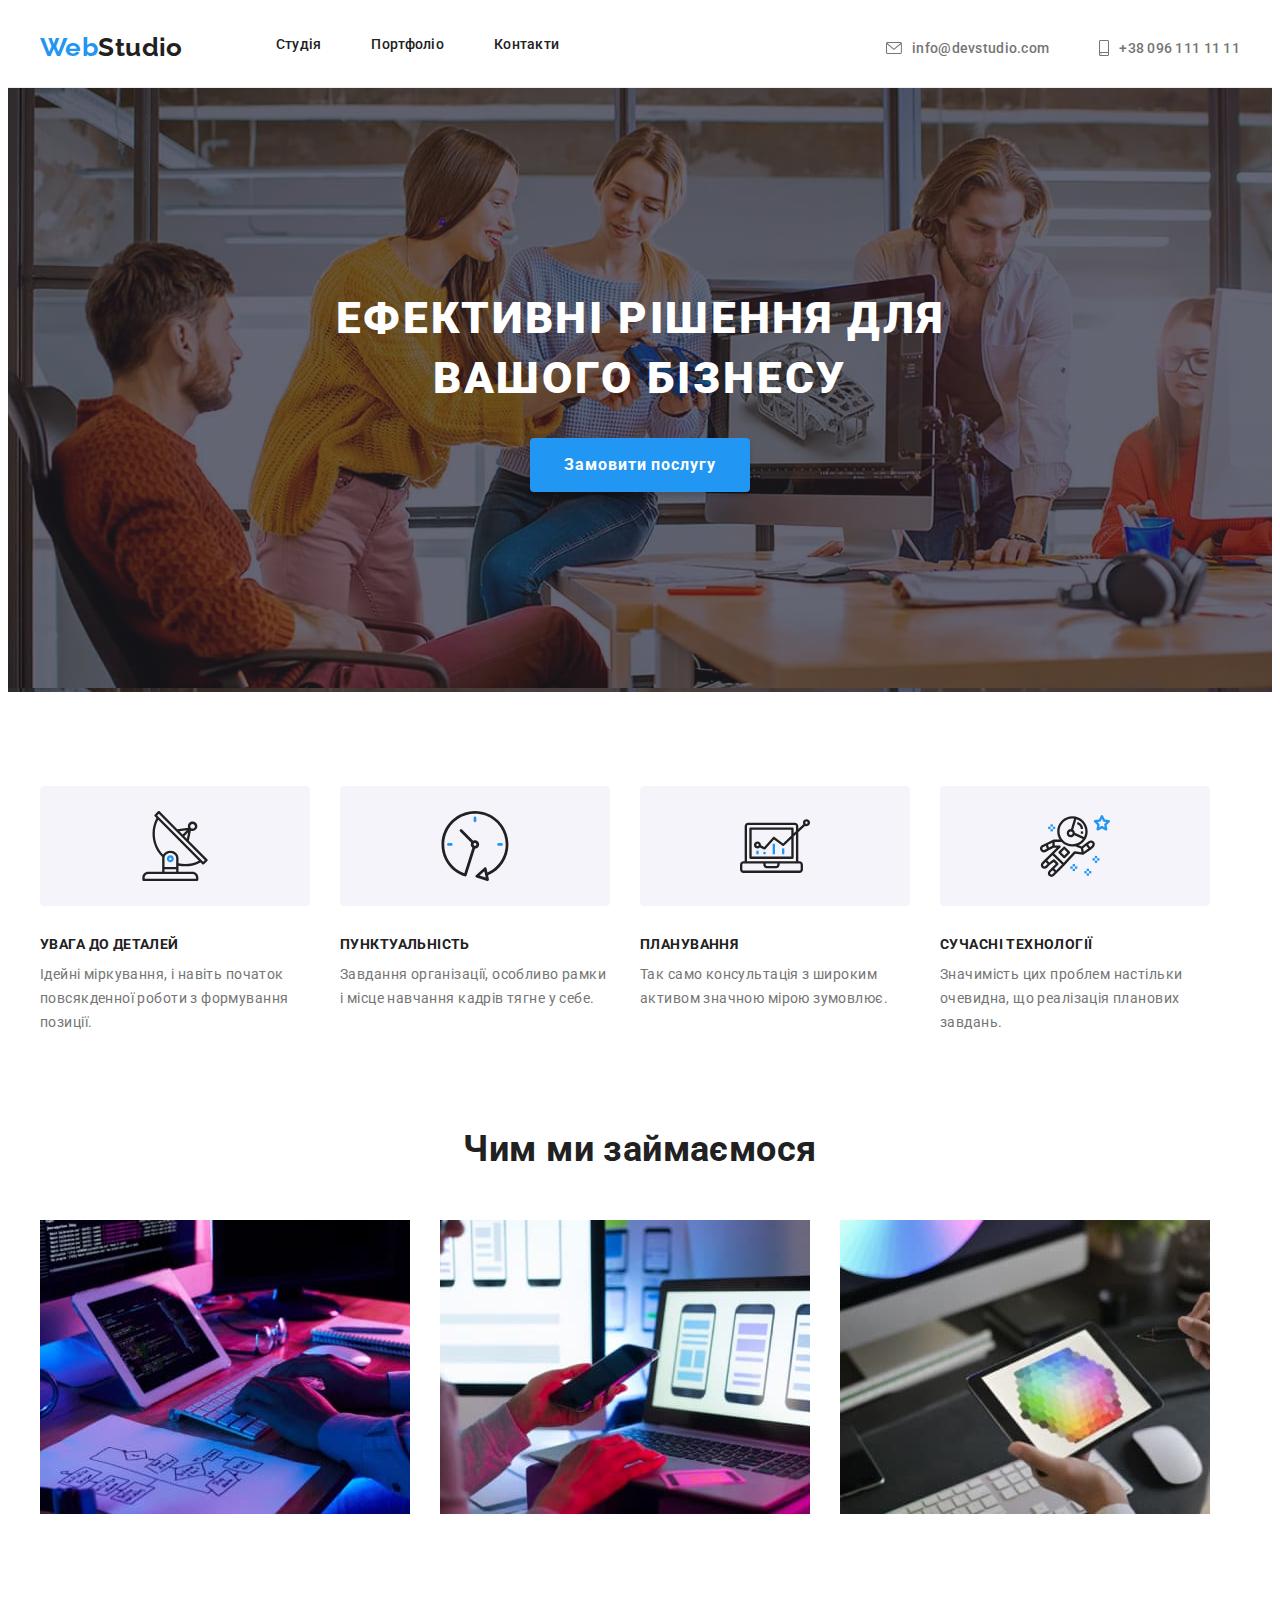
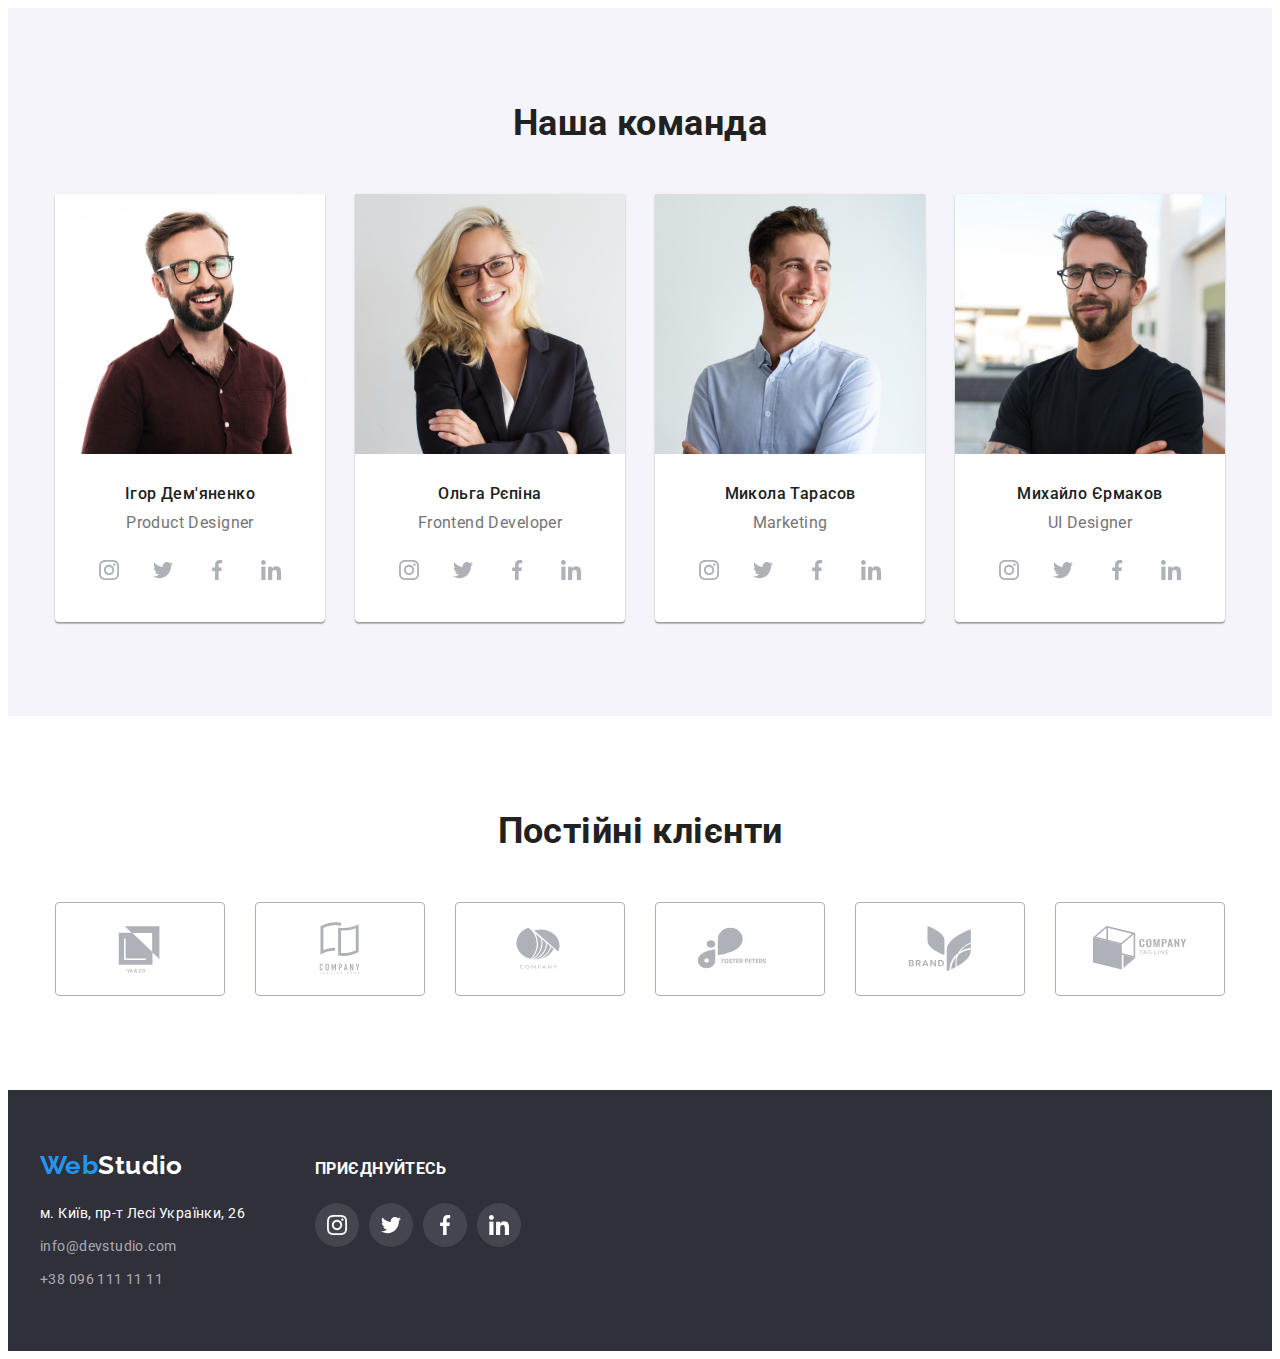
==== commit c26f0f36: "Обновил v1.1" ====
--- a/index.html
+++ b/index.html
@@ -78,30 +78,13 @@
       <section class="section">
         <div class="container">
         <h2 class="visually-hidden" hidden>Особливості</h2>
-        <ul class="feature-icons list">
-          <li class="feature-icons-item">
-            <svg class="feature-icons-link" width="70px" height="70px">
-              <use href="./images/icons.svg#antenna"></use>
-            </svg>
-          </li>
-          <li class="feature-icons-item">
-            <svg class="feature-icons-link" width="70px" height="70px">
-            <use href="./images/icons.svg#clock"></use>
-            </svg>
-          </li>
-          <li class="feature-icons-item">
-            <svg class="feature-icons-link" width="70px" height="70px">
-            <use href="./images/icons.svg#diagram"></use>
-            </svg>
-          </li>
-          <li class="feature-icons-item">
-            <svg class="feature-icons-link" width="70px" height="70px">
-            <use href="./images/icons.svg#astronaut"></use>
-            </svg>
-          </li>
-        </ul>
         <ul class="features-list list">
           <li class="features-item">
+            <div class="features-img">
+              <svg width="70px" height="70px">
+              <use href="./images/icons.svg#antenna"></use>
+              </svg>
+            </div>
             <h3 class="features-titel">УВАГА ДО ДЕТАЛЕЙ</h3>
             <p class="features-text">
               Ідейні міркування, і навіть початок повсякденної роботи з
@@ -109,6 +92,11 @@
             </p>
           </li>
           <li class="features-item">
+            <div class="features-img">
+              <svg width="70px" height="70px">
+              <use href="./images/icons.svg#clock"></use>
+              </svg>
+            </div>
             <h3 class="features-titel">ПУНКТУАЛЬНІСТЬ</h3>
             <p class="features-text">
               Завдання організації, особливо рамки і місце навчання кадрів тягне
@@ -116,12 +104,23 @@
             </p>
           </li>
           <li class="features-item">
+            <div class="features-img">
+              <svg width="70px" height="70px">
+              <use href="./images/icons.svg#diagram"></use>
+              </svg>
+            </div>
             <h3 class="features-titel">ПЛАНУВАННЯ</h3>
             <p class="features-text">
               Так само консультація з широким активом значною мірою зумовлює.
             </p>
           </li>
           <li class="features-item">
+            <div>
+            <div class="features-img">
+              <svg width="70px" height="70px">
+              <use href="./images/icons.svg#astronaut"></use>
+              </svg>
+            </div>
             <h3 class="features-titel">СУЧАСНІ ТЕХНОЛОГІЇ</h3>
             <p class="features-text">
               Значимість цих проблем настільки очевидна, що реалізація планових
@@ -180,47 +179,47 @@
             <p class="team-text">Product Designer</p>
             <ul class="socials list">
               <li class="socials-item">
-                <a class="socials-link link" 
+                <a class="socials-link link"
                 href="https://www.instagram.com"
                 target="_blank"
                 rel="noopener noreferrer"
                 aria-label="Instagram">
                 <svg class="socials-icons" width="20px" height="20px">
                 <use href="./images/icons.svg#instagram"></use>
-                </svg> 
-                </a>
-              </li>
-              <li class="socials-item">
-                <a class="socials-link link" 
+                </svg>
+                </a>
+              </li>
+              <li class="socials-item">
+                <a class="socials-link link"
                 href="https://twitter.com/?lang=uk"
                 target="_blank"
                 rel="noopener noreferrer"
                 aria-label="Twitter">
                 <svg class="socials-icons" width="20px" height="20px">
                 <use href="./images/icons.svg#twitter"></use>
-                </svg> 
-                </a>
-              </li>
-              <li class="socials-item">
-                <a class="socials-link link" 
+                </svg>
+                </a>
+              </li>
+              <li class="socials-item">
+                <a class="socials-link link"
                 href="https://www.facebook.com"
                 target="_blank"
                 rel="noopener noreferrer"
                 aria-label="Facebook">
                 <svg class="socials-icons" width="20px" height="20px">
                 <use href="./images/icons.svg#facebook"></use>
-                </svg> 
-                </a>
-              </li>
-              <li class="socials-item">
-                <a class="socials-link link" 
+                </svg>
+                </a>
+              </li>
+              <li class="socials-item">
+                <a class="socials-link link"
                 href="https://www.linkedin.com/"
                 target="_blank"
                 rel="noopener noreferrer"
                 aria-label="LinkedIn">
                 <svg class="socials-icons" width="20px" height="20px">
                 <use href="./images/icons.svg#linkedin"></use>
-                </svg> 
+                </svg>
                 </a>
               </li>
             </ul>
@@ -236,47 +235,47 @@
             <p class="team-text">Frontend Developer</p>
             <ul class="socials list">
               <li class="socials-item">
-                <a class="socials-link link" 
+                <a class="socials-link link"
                 href="https://www.instagram.com"
                 target="_blank"
                 rel="noopener noreferrer"
                 aria-label="Instagram">
                 <svg class="socials-icons" width="20px" height="20px">
                 <use href="./images/icons.svg#instagram"></use>
-                </svg> 
-                </a>
-              </li>
-              <li class="socials-item">
-                <a class="socials-link link" 
+                </svg>
+                </a>
+              </li>
+              <li class="socials-item">
+                <a class="socials-link link"
                 href="https://twitter.com/?lang=uk"
                 target="_blank"
                 rel="noopener noreferrer"
                 aria-label="Twitter">
                 <svg class="socials-icons" width="20px" height="20px">
                 <use href="./images/icons.svg#twitter"></use>
-                </svg> 
-                </a>
-              </li>
-              <li class="socials-item">
-                <a class="socials-link link" 
+                </svg>
+                </a>
+              </li>
+              <li class="socials-item">
+                <a class="socials-link link"
                 href="https://www.facebook.com"
                 target="_blank"
                 rel="noopener noreferrer"
                 aria-label="Facebook">
                 <svg class="socials-icons" width="20px" height="20px">
                 <use href="./images/icons.svg#facebook"></use>
-                </svg> 
-                </a>
-              </li>
-              <li class="socials-item">
-                <a class="socials-link link" 
+                </svg>
+                </a>
+              </li>
+              <li class="socials-item">
+                <a class="socials-link link"
                 href="https://www.linkedin.com/"
                 target="_blank"
                 rel="noopener noreferrer"
                 aria-label="LinkedIn">
                 <svg class="socials-icons" width="20px" height="20px">
                 <use href="./images/icons.svg#linkedin"></use>
-                </svg> 
+                </svg>
                 </a>
               </li>
             </ul>
@@ -292,47 +291,47 @@
             <p class="team-text">Marketing</p>
             <ul class="socials list">
               <li class="socials-item">
-                <a class="socials-link link" 
+                <a class="socials-link link"
                 href="https://www.instagram.com"
                 target="_blank"
                 rel="noopener noreferrer"
                 aria-label="Instagram">
                 <svg class="socials-icons" width="20px" height="20px">
                 <use href="./images/icons.svg#instagram"></use>
-                </svg> 
-                </a>
-              </li>
-              <li class="socials-item">
-                <a class="socials-link link" 
+                </svg>
+                </a>
+              </li>
+              <li class="socials-item">
+                <a class="socials-link link"
                 href="https://twitter.com/?lang=uk"
                 target="_blank"
                 rel="noopener noreferrer"
                 aria-label="Twitter">
                 <svg class="socials-icons" width="20px" height="20px">
                 <use href="./images/icons.svg#twitter"></use>
-                </svg> 
-                </a>
-              </li>
-              <li class="socials-item">
-                <a class="socials-link link" 
+                </svg>
+                </a>
+              </li>
+              <li class="socials-item">
+                <a class="socials-link link"
                 href="https://www.facebook.com"
                 target="_blank"
                 rel="noopener noreferrer"
                 aria-label="Facebook">
                 <svg class="socials-icons" width="20px" height="20px">
                 <use href="./images/icons.svg#facebook"></use>
-                </svg> 
-                </a>
-              </li>
-              <li class="socials-item">
-                <a class="socials-link link" 
+                </svg>
+                </a>
+              </li>
+              <li class="socials-item">
+                <a class="socials-link link"
                 href="https://www.linkedin.com/"
                 target="_blank"
                 rel="noopener noreferrer"
                 aria-label="LinkedIn">
                 <svg class="socials-icons" width="20px" height="20px">
                 <use href="./images/icons.svg#linkedin"></use>
-                </svg> 
+                </svg>
                 </a>
               </li>
             </ul>
@@ -347,7 +346,7 @@
             <h3 class="team-headline">Михайло Єрмаков</h3>
             <p class="team-text">UI Designer</p>
             <ul class="socials list">
-              <li class="socials-item">
+              <li class="socials-item link">
                 <a class="socials-link link"
                 href="https://www.instagram.com"
                 target="_blank"
@@ -396,39 +395,76 @@
         </ul>
       </div>
       </section>
+      <!-- Компании -->
       <section class="section">
         <div class="container">
           <h2 class="section-title">Постійні клієнти</h2>
           <ul class="client list">
             <li class="client-item">
+              <a class="client-link"
+                 href=""
+              target="_blank"
+              rel="noopener noreferrer"
+              aria-label="Instagram">
               <svg class="client-icons" width="106px" height="60px">
               <use href="./images/icons.svg#logo-1"></use>
               </svg>
+              </a>
             </li>
             <li class="client-item">
-              <svg class="client-icons" width="106px" height="60px">
-              <use href="./images/icons.svg#logo-2"></use>
-              </svg>
+              <a class="client-link"
+                 href=""
+                 target="_blank"
+                 rel="noopener noreferrer"
+                 aria-label="Instagram">
+                <svg class="client-icons" width="106px" height="60px">
+                <use href="./images/icons.svg#logo-2"></use>
+                </svg>
+              </a>
             </li>
             <li class="client-item">
-              <svg class="client-icons" class="work" width="106px" height="60px">
-              <use href="./images/icons.svg#logo-3"></use>
-              </svg>
+              <a class="client-link"
+                 href=""
+                 target="_blank"
+                 rel="noopener noreferrer"
+                 aria-label="Instagram">
+                <svg class="client-icons" width="106px" height="60px">
+                <use href="./images/icons.svg#logo-3"></use>
+                </svg>
+              </a>
             </li>
             <li class="client-item">
-              <svg class="client-icons" width="106px" height="60px">
-              <use href="./images/icons.svg#logo-4"></use>
-              </svg>
+              <a class="client-link"
+                 href=""
+                 target="_blank"
+                 rel="noopener noreferrer"
+                 aria-label="Instagram">
+                <svg class="client-icons" width="106px" height="60px">
+                <use href="./images/icons.svg#logo-4"></use>
+                </svg>
+              </a>
             </li>
             <li class="client-item">
-              <svg class="client-icons" width="106px" height="60px">
-              <use href="./images/icons.svg#logo-5"></use>
-              </svg>
+              <a class="client-link"
+                 href=""
+                 target="_blank"
+                 rel="noopener noreferrer"
+                 aria-label="Instagram">
+                <svg class="client-icons" width="106px" height="60px">
+                <use href="./images/icons.svg#logo-5"></use>
+                </svg>
+              </a>
               </li>
             <li class="client-item">
-              <svg class="client-icons" width="106px" height="60px">
-              <use href="./images/icons.svg#logo-6"></use>
-              </svg>
+              <a class="client-link"
+                 href=""
+                 target="_blank"
+                 rel="noopener noreferrer"
+                 aria-label="Instagram">
+                <svg class="client-icons" width="106px" height="60px">
+                <use href="./images/icons.svg#logo-6"></use>
+                </svg>
+              </a>
               </li>
             </li>
           </ul>
@@ -436,7 +472,7 @@
       </section>
     </main>
     <footer class="footer">
-      <div class="container footer">
+      <div class="footer container">
       <div class="footer-contacts">
       <a class="footer-logo" href="./index.html">
         <span class="logo-element">Web</span>Studio</a>
@@ -456,7 +492,7 @@
   <h3 class="footer-title">ПРИЄДНУЙТЕСЬ</h3>
     <ul class="socials-footer list">
       <li class="socials-footer-item">
-        <a class="socials-link link"
+        <a class="socials-footer-link link"
         href="https://www.instagram.com"
         target="_blank"
         rel="noopener noreferrer"
@@ -467,7 +503,7 @@
         </a>
       </li>
       <li class="socials-footer-item">
-        <a class="socials-link link"
+        <a class="socials-footer-link link"
         href="https://twitter.com/?lang=uk"
         target="_blank"
         rel="noopener noreferrer"
@@ -478,7 +514,7 @@
         </a>
       </li>
       <li class="socials-footer-item">
-        <a class="socials-link link"
+        <a class="socials-footer-link link"
         href="https://www.facebook.com"
         target="_blank"
         rel="noopener noreferrer"
@@ -489,7 +525,7 @@
         </a>
       </li>
       <li class="socials-footer-item">
-        <a class="socials-link link"
+        <a class="socials-footer-link link"
         href="https://www.linkedin.com/"
         target="_blank"
         rel="noopener noreferrer"
--- a/css/styles.css
+++ b/css/styles.css
@@ -6,6 +6,7 @@
 /* Tex colars */
 --accent-color: #2196F3;
 --primary-tex-color: #757575;
+--icons-color:#AFB1B8;
 --secondary-text-colar: #212121;
 --auxiliary-text-colar: #FFFFFF;
 --bg-colar: #2F303A;
@@ -94,24 +95,23 @@
 
 .contacts-link {
 display: flex;
-justify-content: center;
 align-items: center;
 gap: 10px;
 color: var(--primary-tex-color);
 }
 
 .smartphone, .envelope {
-fill: var(--primary-tex-color);
+fill: currentColor;
 }
 
 .nav-list .nav-list-link:visited {
 color: var(--accent-color);
 }
 
-.link :hover,
-.link :focus {
-color: var(--accent-color);
-}
+/* .link :hover, */
+/* .link :focus { */
+/* color: var(--accent-color); */
+/* } */
 
 .nav-list :hover,
 .nav-list :focus {
@@ -121,7 +121,6 @@
 .contacts-list :hover,
 .contacts-list :focus {
 color: var(--accent-color);
-fill: var(--accent-color);
 }
 
 
@@ -132,7 +131,9 @@
 
 .filters-portfolio-link :hover,
 .filters-portfolio-link :focus {
-color: var(--accent-color);
+background-color: var(--accent-color);
+color: var(--auxiliary-text-colar);
+box-shadow: 0px 3px 1px rgba(0, 0, 0, 0.1), 0px 1px 2px rgba(0, 0, 0, 0.08), 0px 2px 2px rgba(0, 0, 0, 0.12);
 }
 
 .title {
@@ -188,15 +189,15 @@
 margin-bottom: 10px;
 }
 
-.feature-icons-item {
-display: inherit;
-align-items: center;
-justify-content: center;
-width: 270px;
-height: 120px;
-background-color: var(--bg-team-colar);
-border-radius: 4px;
-}
+/* .feature-icons-item { */
+/* display: inherit; */
+/* align-items: center; */
+/* justify-content: center; */
+/* width: 270px; */
+/* height: 120px; */
+/* background-color: var(--bg-team-colar); */
+/* border-radius: 4px; */
+/* } */
 
 .section-title {
 font-size: 36px;
@@ -244,7 +245,7 @@
 font-size: 16px;
 line-height: calc(19 / 16);
 text-align: center;
-padding-bottom: 30px;
+margin-bottom: 16px;
 }
 
 .socials {
@@ -258,19 +259,6 @@
 display: flex;
 justify-content: center;
 gap: 10px;
-}
-
-.socials-footer-icons {
-fill: var(--auxiliary-text-colar);
-}
-
-.socials-icons {
-fill: var(--primary-tex-color);
-}
-
-.socials-link:hover .socials-icons,
-.socials-link:hover .socials-icons {
-fill: var(--auxiliary-text-colar)
 }
 
 .socials-link {
@@ -280,22 +268,38 @@
 display: flex;
 justify-content: center;
 align-items: center;
-background-color: rgba(255, 255, 255, 0.1);
-}
-
-/* .socials-footer-link { */
-/* width: 44px; */
-/* height: 44px; */
-/* border-radius: 50%; */
-/* display: flex; */
-/* justify-content: center; */
-/* align-items: center; */
-/* } */
-
-.socials-link:hover {
-background-color: var(--accent-color)
-}
-
+color: var(--icons-color);
+}
+
+.socials-icons {
+fill: currentColor;
+}
+
+.socials-link:hover,
+.socials-link:focus {
+color: var(--auxiliary-text-colar);
+background-color: var(--accent-color);
+}
+
+.socials-footer-link {
+width: 44px;
+height: 44px;
+border-radius: 50%;
+display: flex;
+justify-content: center;
+align-items: center;
+color: var(--auxiliary-text-colar);
+background-color: rgba(255, 255, 255, 0.1)
+}
+
+.socials-footer-icons {
+fill: currentColor;
+}
+
+.socials-footer-link:hover,
+.socials-footer-link:focus {
+background-color: var(--accent-color);
+}
 
 .footer {
 background-color: var(--bg-colar);
@@ -303,9 +307,10 @@
 padding-bottom: 60px;
 }
 
-.container.footer {
+.footer .container {
 display: flex;
 align-items: baseline;
+padding: 0px;
 }
 
 .footer-logo {
@@ -350,7 +355,6 @@
 line-height: calc(26 / 16);
 color: var(--auxiliary-text-colar);
 background-color: var(--accent-color);
-box-shadow: 0px 3px 1px rgba(0, 0, 0, 0.1), 0px 1px 2px rgba(0, 0, 0, 0.08), 0px 2px 2px rgba(0, 0, 0, 0.12);
 border-radius: 4px;
 cursor: pointer;
 padding: 6px 25px;
@@ -382,6 +386,7 @@
 .works-text {
 font-size: 16px;
 line-height: calc(30 / 16);
+color: var(--primary-tex-color);
 }
 
 .header .container  {
@@ -410,6 +415,7 @@
 
 .contacts-list {
 display: flex;
+align-items: center;
 margin-left: auto;
 }
 
@@ -425,10 +431,15 @@
 display: flex;
 } 
 
-.feature-icons {
-display: flex;
-gap: 30px;
+.features-img {
 margin-bottom: 30px;
+display: flex;
+justify-content: center;
+align-items: center;
+width: 270px;
+height: 120px;
+background-color: var(--bg-team-colar);
+border-radius: 4px;
 }
 
 .activity-list {
@@ -452,28 +463,27 @@
 
 .client-item {
 width: 170px;
+}
+
+.client-link {
 height: 92px;
 border: 1px solid var(--client-border);
 border-radius: 4px;
 display: flex;
 justify-content: center;
 align-items: center;
-}
-
-.footer-icons.container {
-
+color: var(--icons-color);
 }
 
 .client-icons {
-fill: var(--primary-tex-color);
-}
-
-.client-item:hover .client-icons {
-fill: var(--accent-color);
-}
-
-.client-item:hover {
-border: 1px solid var(--accent-color);
+fill: currentColor;
+}
+
+.client-link:hover,
+.client-link:focus {
+color: var(--accent-color);
+border-color: var(--accent-color);
+border-radius: 4px;
 }
 
 .team-item:not( :last-child) {
@@ -508,7 +518,12 @@
 width: 370px;
 background: #FFFFFF;
 border: 1px solid #EEEEEE;
-box-shadow: 0px 1px 1px rgba(0, 0, 0, 0.12), 0px 4px 4px rgba(0, 0, 0, 0.06), 1px 4px 6px rgba(0, 0, 0, 0.16);
+}
+
+.works-img:hover,
+.works-img:focus {
+box-shadow: 0px 1px 1px rgba(0, 0, 0, 0.12), 0px 4px 4px rgba(0, 0, 0, 0.06), 1px 4px 6px 
+rgba(0, 0, 0, 0.16);
 }
 
 .works-img:nth-child(3n) {
@@ -517,6 +532,11 @@
 
 .works-img:nth-last-child(-n + 3) {
 margin-bottom: 0px;
+}
+
+.socials-link:hover {
+box-shadow: 0px 1px 1px rgba(0, 0, 0, 0.12), 0px 4px 4px rgba(0, 0, 0, 0.06), 1px 4px 6px 
+rgba(0, 0, 0, 0.16);
 }
 
 .visually-hidden {
